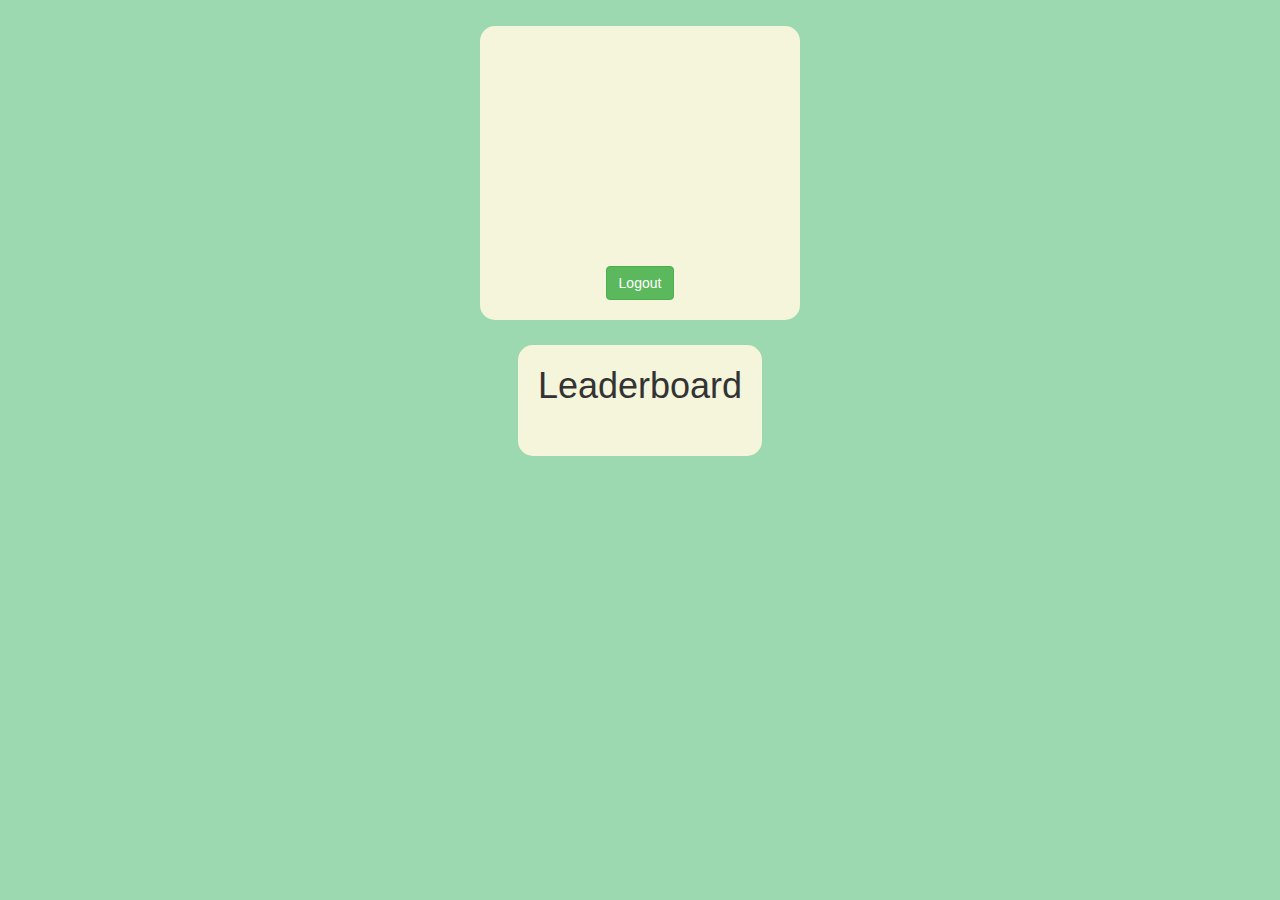
==== main.html @ a5d4323b "Format hangman animations" ====
<html>
    <head>
        <title>Hangman</title>
        <script src="https://code.jquery.com/jquery-2.2.3.min.js" integrity="sha256-a23g1Nt4dtEYOj7bR+vTu7+T8VP13humZFBJNIYoEJo=" crossorigin="anonymous"></script>
    </head>
    <body>
        <!-- Latest compiled and minified CSS -->
        <link rel="stylesheet" href="https://maxcdn.bootstrapcdn.com/bootstrap/3.3.7/css/bootstrap.min.css" integrity="sha384-BVYiiSIFeK1dGmJRAkycuHAHRg32OmUcww7on3RYdg4Va+PmSTsz/K68vbdEjh4u" crossorigin="anonymous">
        <link rel="stylesheet" type="text/css" href="css/style.css">
        <div id="modal" class="modal">
            <div class="modal-content">
                <h3 id="victory_message">Victory!</h3>
                <button id="replay_button" class="btn btn-success">Play Again</button>
                <button id="save_score_button" class="btn btn-success">Save Score</button>
            </div>
        </div>
        <div id="game_container">
            <h2 id="word"></h2>
            <h3 id="guesses_remaining"></h3>
            <canvas id="canvas"></canvas>
            <div id="score_play_again_container">
                <h3 id="score"></h3>
            </div>
            <h1 id="letter_placeholders"></h1>
            <p id="definition"></p>
            <div id="alphabet" ></div>
            <div id="logout_button_div">
                <button id="logout_button" class="btn btn-success">Logout</button>
            </div>
        </div>
        <div>
            <div id="leaderboard_container" class="my_container">
                <h1>Leaderboard</h1>
                <ol id="leaderboard_list" class="list-group">
                </ol>
            </div>
        </div>
        <script src="js/auth/amazon-cognito-identity.min.js"></script>
        <script src="js/auth/config.js"></script>
        <script src="js/auth/cognito-auth.js"></script>
        <script src="js/event_dispatcher.js"></script>
        <script src="js/model/model.js"></script>
        <script src="js/view/view.js"></script>
        <script src="js/controller/controller.js"></script>
        <script src="js/app.js"></script>
    </body>
</html>
---- css/style.css ----
/* canvas{ border: 1px solid black; } */

#word {
    text-align: center;
}

.jumbotron {
    background-color:  #9cd9b1;
}

button:not(#signin_button):not(#verify_button):not(#ok_button):not(#register_button):not(#replay_button):not(#logout_button):not(#replay_button):not(#save_score_button){
    width: 40px;
    margin: 1px;
}

#logout_button_div {
    margin-top: 50px;
    padding: 10px;
}

#game_container {
    margin-top: 2%;
    border-radius: 15px;
    text-align: center;
    background-color: #F5F5DC;
    display: inline-block;
    padding: 10px;
}

#leaderboard_container {
    padding: 20px;
}

#leaderboard_container > h1 {
    margin-top: 1px;
    padding-bottom: 10px;
}

.my_container {
    margin-top: 2%;
    border-radius: 15px;
    text-align: center;
    background-color: #F5F5DC;
    display: inline-block;
}

body {
    text-align: center;
    background-color: #9cd9b1 ;
}

@media only screen and (max-width: 1270px) {
    .fluff_container {
        display: none;
    }
    .auth_container {
        text-align:center;
    }
    
    .signin-form-container {
        border-radius: 15px;
        background-color: #F5F5DC;
        padding: 10px;
        width: 500px; 
        margin: auto;
        margin-top: 2vh;
    }
}

@media only screen and (min-width: 1270px) {
    .fluff_container {
        background-color: #F5F5DC;;
        height: 100%;
        float: left;
        width: 50%;
        text-align: center;
    }

    #mobile_banner {
        display: none;
    }

    .auth_container {
        text-align:center;
        float: right;
        width: 50%;
    }
    
    .signin-form-container {
        border-radius: 15px;
        background-color: #F5F5DC;
        padding: 10px;
        width: 500px; 
        margin: auto;
        margin-top: 30vh;
    }
}

.fluff_container > div {
    margin: auto;
    margin-top: 20vh;
}


.auth-input {
    width: 300px;
    margin: 10px;
}

form {
    display: inline-block;
}

#signin-submit {
    display: inline-block;
}

.modal {
    display: none; 
    position: fixed; 
    z-index: 1; 
    left: 0;
    top: 0;
    width: 100%; 
    height: 100%; 
    overflow: auto; 
    background-color: rgb(0,0,0); 
    background-color: rgba(0,0,0,0.4);
}


.modal-content {
    background-color: #F5F5DC;
    margin: 10% auto; 
    padding: 20px;
    border: 1px solid #888;
    width: 80%; 
}

#alphabet {
    float: right;
    text-align: center;
}

#leaderboard_list > li {
    font-weight: 800;
}

.fluff_container > img {
    margin-top: 20%;
    margin-bottom: auto
}

.error_message {
    display: none;
}
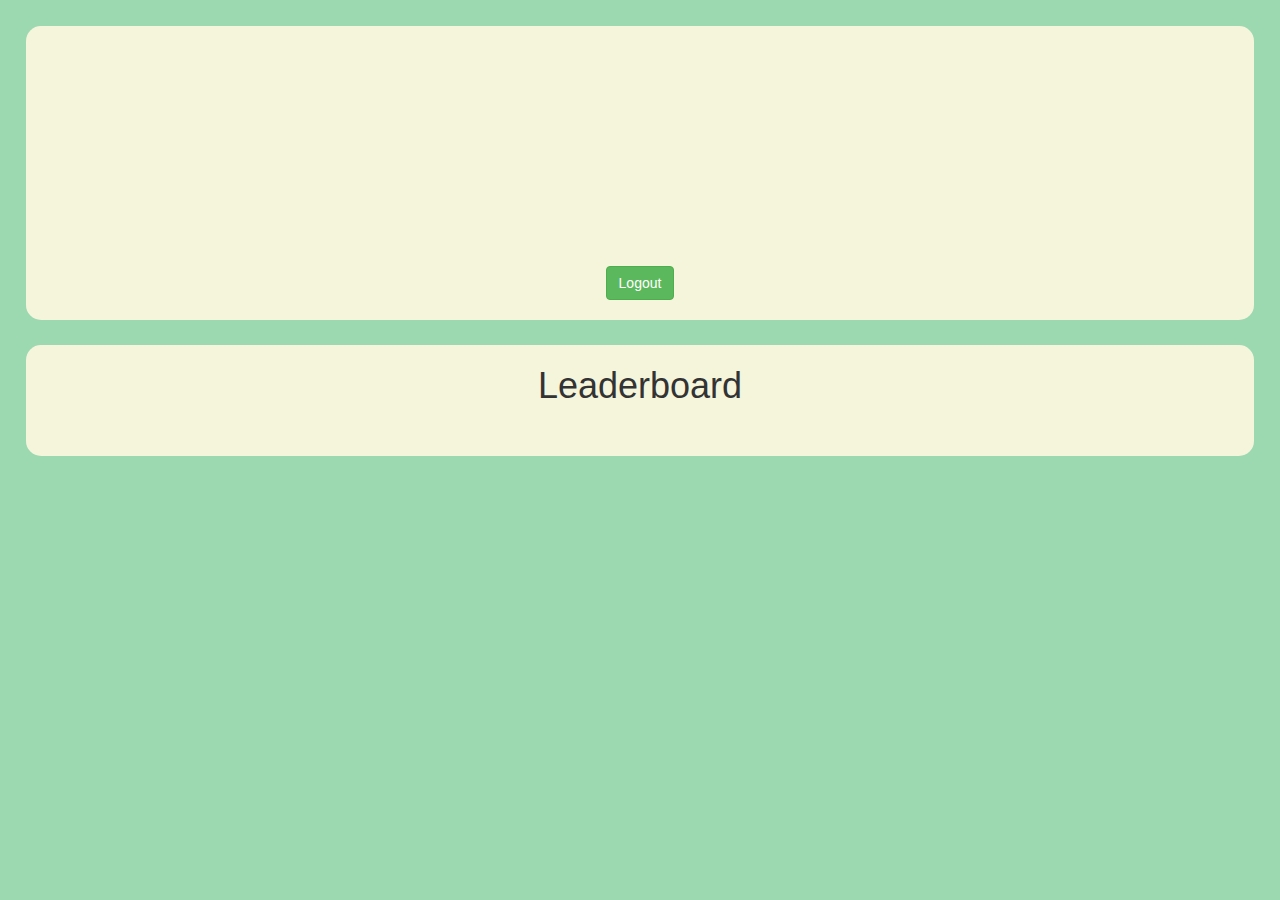
==== commit a4f3d11d: "Position leaderboard and game" ====
--- a/main.html
+++ b/main.html
@@ -14,22 +14,22 @@
                 <button id="save_score_button" class="btn btn-success">Save Score</button>
             </div>
         </div>
-        <div id="game_container">
-            <h2 id="word"></h2>
-            <h3 id="guesses_remaining"></h3>
-            <canvas id="canvas"></canvas>
-            <div id="score_play_again_container">
-                <h3 id="score"></h3>
+        <div id="app_container">
+            <div id="game_container">
+                <h2 id="word"></h2>
+                <h3 id="guesses_remaining"></h3>
+                <canvas id="canvas"></canvas>
+                <div id="score_play_again_container">
+                    <h3 id="score"></h3>
+                </div>
+                <h1 id="letter_placeholders"></h1>
+                <p id="definition"></p>
+                <div id="alphabet" ></div>
+                <div id="logout_button_div">
+                    <button id="logout_button" class="btn btn-success">Logout</button>
+                </div>
             </div>
-            <h1 id="letter_placeholders"></h1>
-            <p id="definition"></p>
-            <div id="alphabet" ></div>
-            <div id="logout_button_div">
-                <button id="logout_button" class="btn btn-success">Logout</button>
-            </div>
-        </div>
-        <div>
-            <div id="leaderboard_container" class="my_container">
+            <div id="leaderboard_container">
                 <h1>Leaderboard</h1>
                 <ol id="leaderboard_list" class="list-group">
                 </ol>
--- a/css/style.css
+++ b/css/style.css
@@ -18,30 +18,64 @@
     padding: 10px;
 }
 
-#game_container {
-    margin-top: 2%;
-    border-radius: 15px;
+#app_container {
     text-align: center;
-    background-color: #F5F5DC;
-    display: inline-block;
-    padding: 10px;
 }
 
-#leaderboard_container {
-    padding: 20px;
+@media only screen and (min-width: 1500px) {
+    #leaderboard_container {
+        margin-top: 2%;
+        margin-right: 2%;
+        float: right;
+        padding: 20px;
+        border-radius: 15px;
+        text-align: center;
+        background-color: #F5F5DC;
+        display: block;
+    }
+
+    #game_container {
+        margin-top: 2%;
+        margin-left: 2%;
+        border-radius: 15px;
+        text-align: center;
+        background-color: #F5F5DC;
+        padding: 10px;
+        display: inline-block;
+        float: left;
+    }
+
 }
+
+@media only screen and (max-width: 1500px) {
+    #leaderboard_container {
+        margin-top: 2%;
+        margin-right: 2%;
+        margin-left: 2%;
+        padding: 20px;
+        border-radius: 15px;
+        text-align: center;
+        background-color: #F5F5DC;
+        display: block;
+    }
+
+    #game_container {
+        margin-top: 2%;
+        margin-right: 2%;
+        margin-left: 2%;
+        border-radius: 15px;
+        text-align: center;
+        background-color: #F5F5DC;
+        padding: 10px;
+        display: block;
+    }
+}
+
+
 
 #leaderboard_container > h1 {
     margin-top: 1px;
     padding-bottom: 10px;
-}
-
-.my_container {
-    margin-top: 2%;
-    border-radius: 15px;
-    text-align: center;
-    background-color: #F5F5DC;
-    display: inline-block;
 }
 
 body {
@@ -101,7 +135,9 @@
     margin-top: 20vh;
 }
 
-
+#leaderboard_outer_container {
+    display: inline-block;
+}
 .auth-input {
     width: 300px;
     margin: 10px;
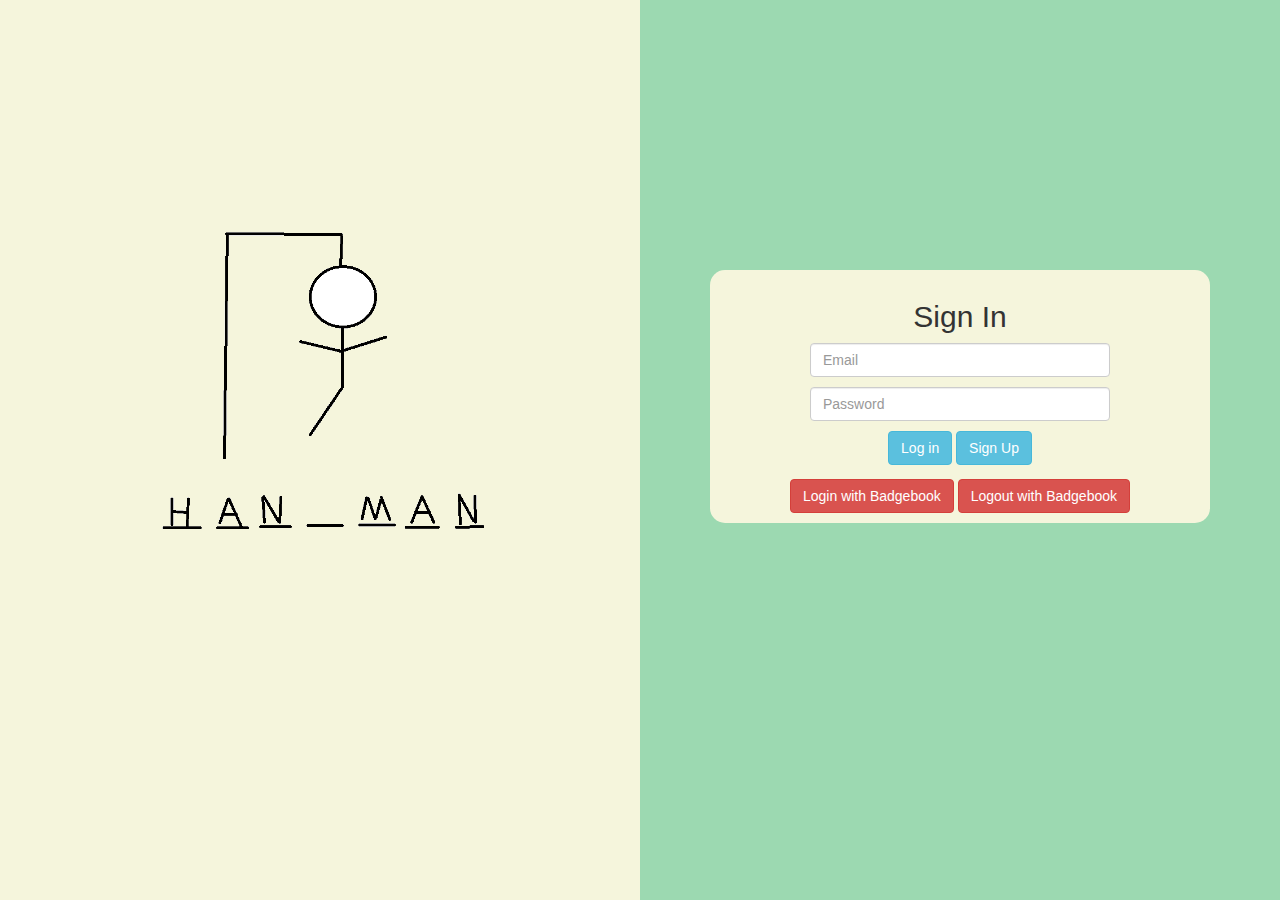
==== commit fc4b300f: "Begin integrating sso" ====
--- a/main.html
+++ b/main.html
@@ -1,10 +1,10 @@
 <html>
     <head>
         <title>Hangman</title>
+        <link rel="shortcut icon" type="image/png" href="img/Hangman_Icon.png"/>
         <script src="https://code.jquery.com/jquery-2.2.3.min.js" integrity="sha256-a23g1Nt4dtEYOj7bR+vTu7+T8VP13humZFBJNIYoEJo=" crossorigin="anonymous"></script>
     </head>
     <body>
-        <!-- Latest compiled and minified CSS -->
         <link rel="stylesheet" href="https://maxcdn.bootstrapcdn.com/bootstrap/3.3.7/css/bootstrap.min.css" integrity="sha384-BVYiiSIFeK1dGmJRAkycuHAHRg32OmUcww7on3RYdg4Va+PmSTsz/K68vbdEjh4u" crossorigin="anonymous">
         <link rel="stylesheet" type="text/css" href="css/style.css">
         <div id="modal" class="modal">
@@ -35,9 +35,10 @@
                 </ol>
             </div>
         </div>
+        <script src="js/strings.js"></script>
         <script src="js/auth/amazon-cognito-identity.min.js"></script>
         <script src="js/auth/config.js"></script>
-        <script src="js/auth/cognito-auth.js"></script>
+        <script src="js/auth/token-handler.js"></script>
         <script src="js/event_dispatcher.js"></script>
         <script src="js/model/model.js"></script>
         <script src="js/view/view.js"></script>
--- a/css/style.css
+++ b/css/style.css
@@ -8,7 +8,7 @@
     background-color:  #9cd9b1;
 }
 
-button:not(#signin_button):not(#verify_button):not(#ok_button):not(#register_button):not(#replay_button):not(#logout_button):not(#replay_button):not(#save_score_button){
+button:not(#logout_with_badgebook_button):not(#login_with_badgebook_button):not(#signin_button):not(#verify_button):not(#ok_button):not(#register_button):not(#replay_button):not(#logout_button):not(#replay_button):not(#save_score_button){
     width: 40px;
     margin: 1px;
 }
@@ -20,18 +20,28 @@
 
 #app_container {
     text-align: center;
+    overflow: hidden;
+}
+
+#leaderboard_container > h1 {
+    margin-top: 1px;
+    padding-bottom: 10px;
+}
+
+body {
+    text-align: center;
+    background-color: #9cd9b1 ;
 }
 
 @media only screen and (min-width: 1500px) {
     #leaderboard_container {
         margin-top: 2%;
         margin-right: 2%;
-        float: right;
+        display: inline-block;
         padding: 20px;
         border-radius: 15px;
         text-align: center;
         background-color: #F5F5DC;
-        display: block;
     }
 
     #game_container {
@@ -41,7 +51,7 @@
         text-align: center;
         background-color: #F5F5DC;
         padding: 10px;
-        display: inline-block;
+        display: block;
         float: left;
     }
 
@@ -71,24 +81,14 @@
     }
 }
 
-
-
-#leaderboard_container > h1 {
-    margin-top: 1px;
-    padding-bottom: 10px;
-}
-
-body {
-    text-align: center;
-    background-color: #9cd9b1 ;
-}
-
 @media only screen and (max-width: 1270px) {
     .fluff_container {
         display: none;
     }
     .auth_container {
-        text-align:center;
+        position: absolute;
+        top: 40%; left: 50%;
+        transform: translate(-50%,-50%);
     }
     
     .signin-form-container {
@@ -96,8 +96,6 @@
         background-color: #F5F5DC;
         padding: 10px;
         width: 500px; 
-        margin: auto;
-        margin-top: 2vh;
     }
 }
 
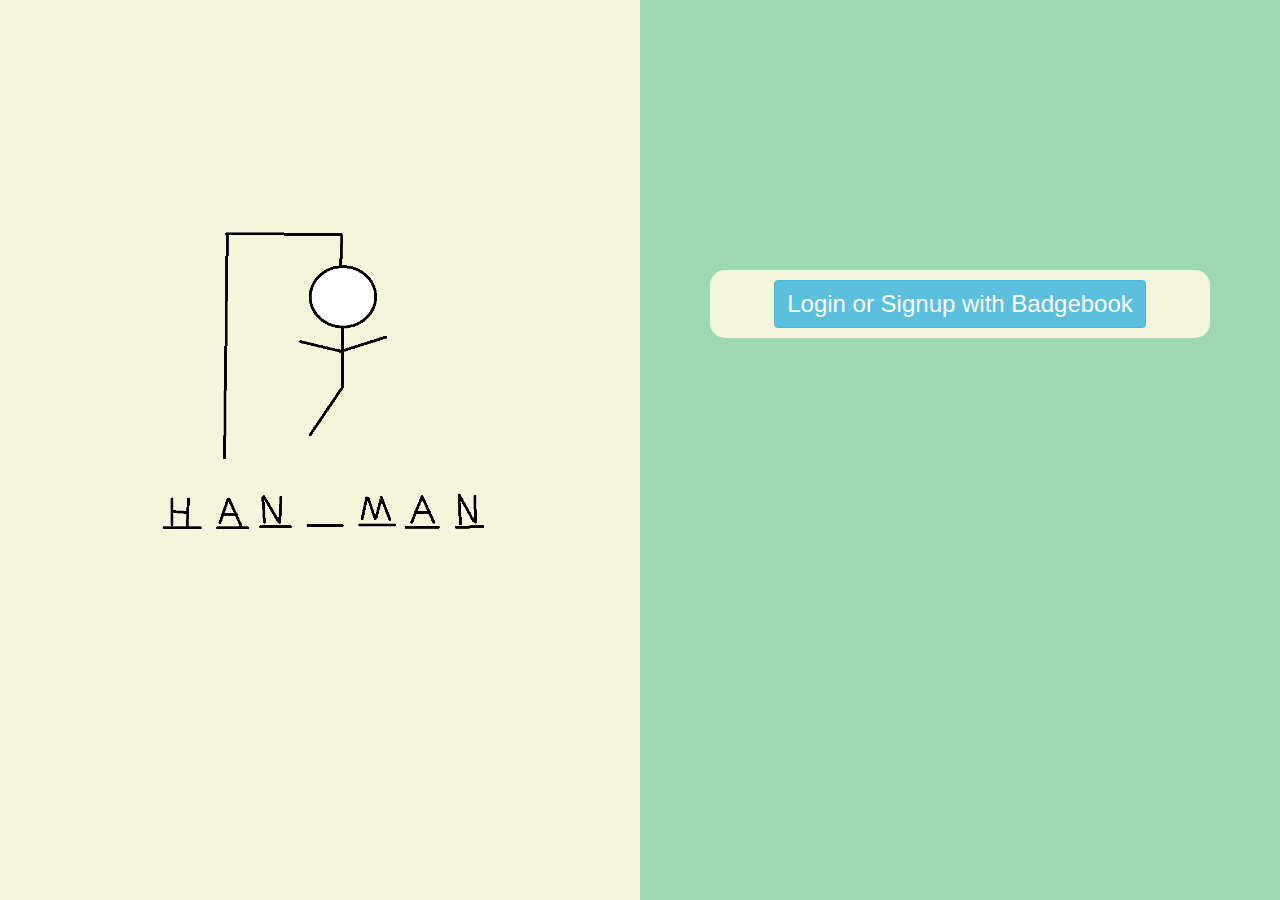
==== commit 6ead21af: "Some siginin page formatting - return to index.html on logout" ====
--- a/main.html
+++ b/main.html
@@ -26,7 +26,9 @@
                 <p id="definition"></p>
                 <div id="alphabet" ></div>
                 <div id="logout_button_div">
-                    <button id="logout_button" class="btn btn-success">Logout</button>
+                    <form>
+                        <button id="logout_button" class="btn btn-success">Logout</button>
+                    </form>
                 </div>
             </div>
             <div id="leaderboard_container">
--- a/css/style.css
+++ b/css/style.css
@@ -11,6 +11,10 @@
 button:not(#logout_with_badgebook_button):not(#login_with_badgebook_button):not(#signin_button):not(#verify_button):not(#ok_button):not(#register_button):not(#replay_button):not(#logout_button):not(#replay_button):not(#save_score_button){
     width: 40px;
     margin: 1px;
+}
+
+#login_with_badgebook_button {
+    font-size: x-large;
 }
 
 #logout_button_div {
